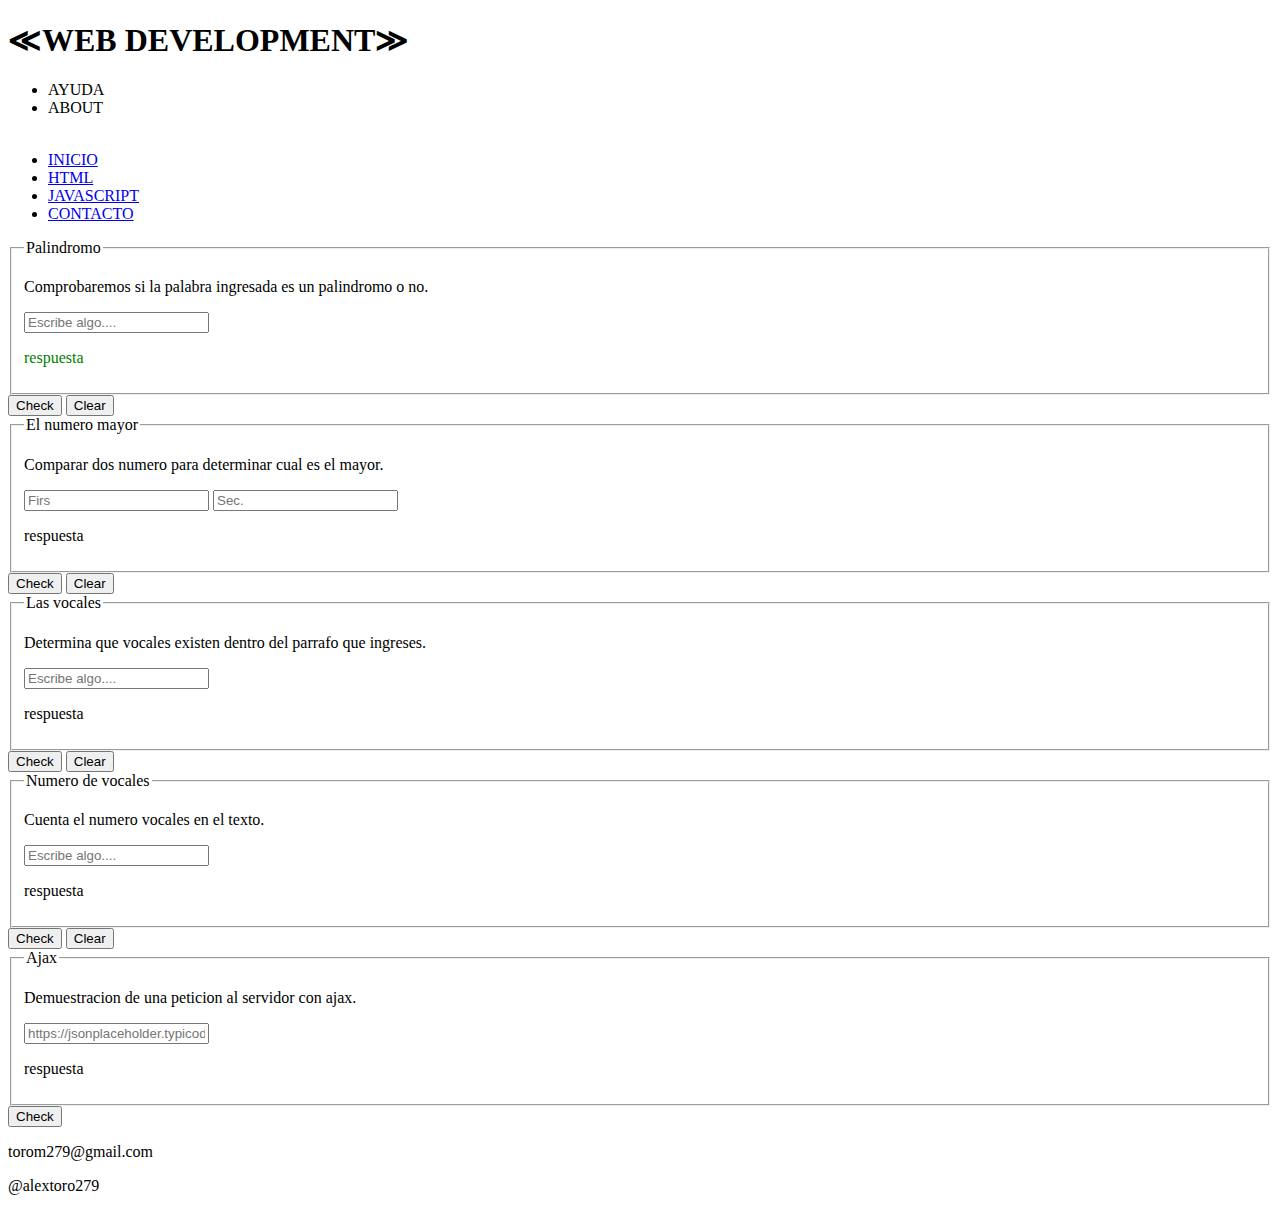
==== Entradas/ajax.html @ dbe86162 "Update ajax.html" ====
<!DOCTYPE html>
<html lang="en">

<head>
    <meta charset="UTF-8">
    <meta http-equiv="X-UA-Compatible" content="IE=edge">
    <meta name="viewport" content="width=device-width, initial-scale=1.0">
    <link rel="stylesheet" href="../Estilos/ajax.css">
    <link rel="stylesheet" href="../Estilos/normalize.css">

    <link rel="preconnect" href="https://fonts.googleapis.com">
    <link rel="preconnect" href="https://fonts.gstatic.com" crossorigin>
    <link href="https://fonts.googleapis.com/css2?family=Cinzel+Decorative:wght@700&display=swap" rel="stylesheet">
    <link rel="preconnect" href="https://fonts.googleapis.com">
    <link rel="preconnect" href="https://fonts.gstatic.com" crossorigin>
    <link href="https://fonts.googleapis.com/css2?family=Public+Sans:wght@600&display=swap" rel="stylesheet">


    <title>Index</title>
</head>

<body>
    <div class="container">
        <header class="flex__container--he">
            <div class="item__flex" id="logo">
                <h1>&Lt;WEB DEVELOPMENT&Gt;</h1>
            </div>

            <div class="item__flex" id="ayuda">
                <nav>
                    <ul>
                        <li>AYUDA</li>
                        <li>ABOUT</li>
                        <a href=""><img src="../img/logos/opciones.png" alt=""></a>
                    </ul>
                </nav>
            </div>
        </header>
        <aside>
            <div class="flex__container--aside">
                <ul>
                    <li><a href="../index.html">INICIO</a></li>
                    <li><a href="html.html">HTML</a></li>
                    <li><a href="javaScript.html">JAVASCRIPT</a></li>
                    <li><a href="contacto.html">CONTACTO</a></li>
                </ul>
            </div>
        </aside>
        <main>
            <section class="contain__section">

                <form action="" class="contain__item">
                    <div class="texto">
                        <fieldset>
                            <legend class="titulo">Palindromo</legend>
                            <div class="descripcion"><p>Comprobaremos si la palabra ingresada es un palindromo o no.</p></div>
                            <input id="inpPalindromo" type="text" placeholder="Escribe algo....">
                            <div class="respuesta"><p style="color:green;" id="resPalindromo">respuesta</p></div>
                        </fieldset>
                    </div>
                    <input id="btnPalindromo" type="button" value="Check">
                    <input id="btnBorrar" type="button" value="Clear">
                    <div class="fondo"></div>
                </form>

                <form action="" class="contain__item">
                    <div class="texto">
                        <fieldset>
                            <legend class="titulo">El numero mayor</legend>
                            <div class="descripcion"><p>Comparar dos numero para determinar cual es el mayor.</p></div>
                            <input type="number" placeholder="Firs" id="inpFirstNumber">
                            <input type="number" placeholder="Sec." id="inpSecondNumber" >
                            <div class="respuesta"><p id="resBigNumber">respuesta</p></div>
                        </fieldset>
                    </div>
                    <input id="btnIsBigNumber" type="button" value="Check">
                    <input id="btnIsBigBorrar" type="button" value="Clear">
                    <div class="fondo"></div>
                </form>

                <form action="" class="contain__item">
                    <div class="texto">
                        <fieldset>
                            <legend class="titulo">Las vocales</legend>
                            <div class="descripcion"><p>Determina que vocales existen dentro del parrafo que ingreses.</p></div>
                            <input id="inpVocales" type="text" placeholder="Escribe algo....">
                            <div class="respuesta"><p id="resVocales">respuesta</p></div>
                        </fieldset>
                    </div>
                    <input id="btnVocales" type="button" value="Check">
                    <input id="btnVocBorrar" type="button" value="Clear">
                    <div class="fondo"></div>
                </form>

                <form action="" class="contain__item">
                    <div class="texto">
                        <fieldset>
                            <legend class="titulo">Numero de vocales</legend>
                            <div class="descripcion"><p>Cuenta el numero vocales en el texto.</p></div>
                            <input id="inpNumVocales" type="text" placeholder="Escribe algo....">
                            <div class="respuesta"><p id="resNumVocales">respuesta</p></div>
                        </fieldset>
                    </div>
                    <input id="btnNumVocales" type="button" value="Check">
                    <input id="btnNumVocBorrar" type="button" value="Clear">
                    <div class="fondo"></div>
                </form>

                <form action="" class="contain__item">
                    <div class="texto">
                        <fieldset>
                            <legend class="titulo">Ajax</legend>
                            <div class="descripcion"><p>Demuestracion de una peticion al servidor con ajax.</p></div>
                            <input id="inpAjax" type="text" placeholder="https://jsonplaceholder.typicode.com/users">
                            <div class="respuesta"><p>respuesta</p></div>
                        </fieldset>
                    </div>
                    <input id="btnAjax" type="button" value="Check">
                    <div class="fondo"></div>
                </form>
                
                <footer id="pie">
                    <div class="texto">
                        <p id="email">torom279@gmail.com</p>
                        <p>@alextoro279</p>
                    </div>
                    <div class="fondo"></div>
                </footer>


            </section>
        </main>

    </div>
    <script type="text/javascript" src="https://code.jquery.com/jquery-3.6.1.min.js"></script>
    <script type="text/javascript" src="../js/back.js"></script>
</body>

</html>
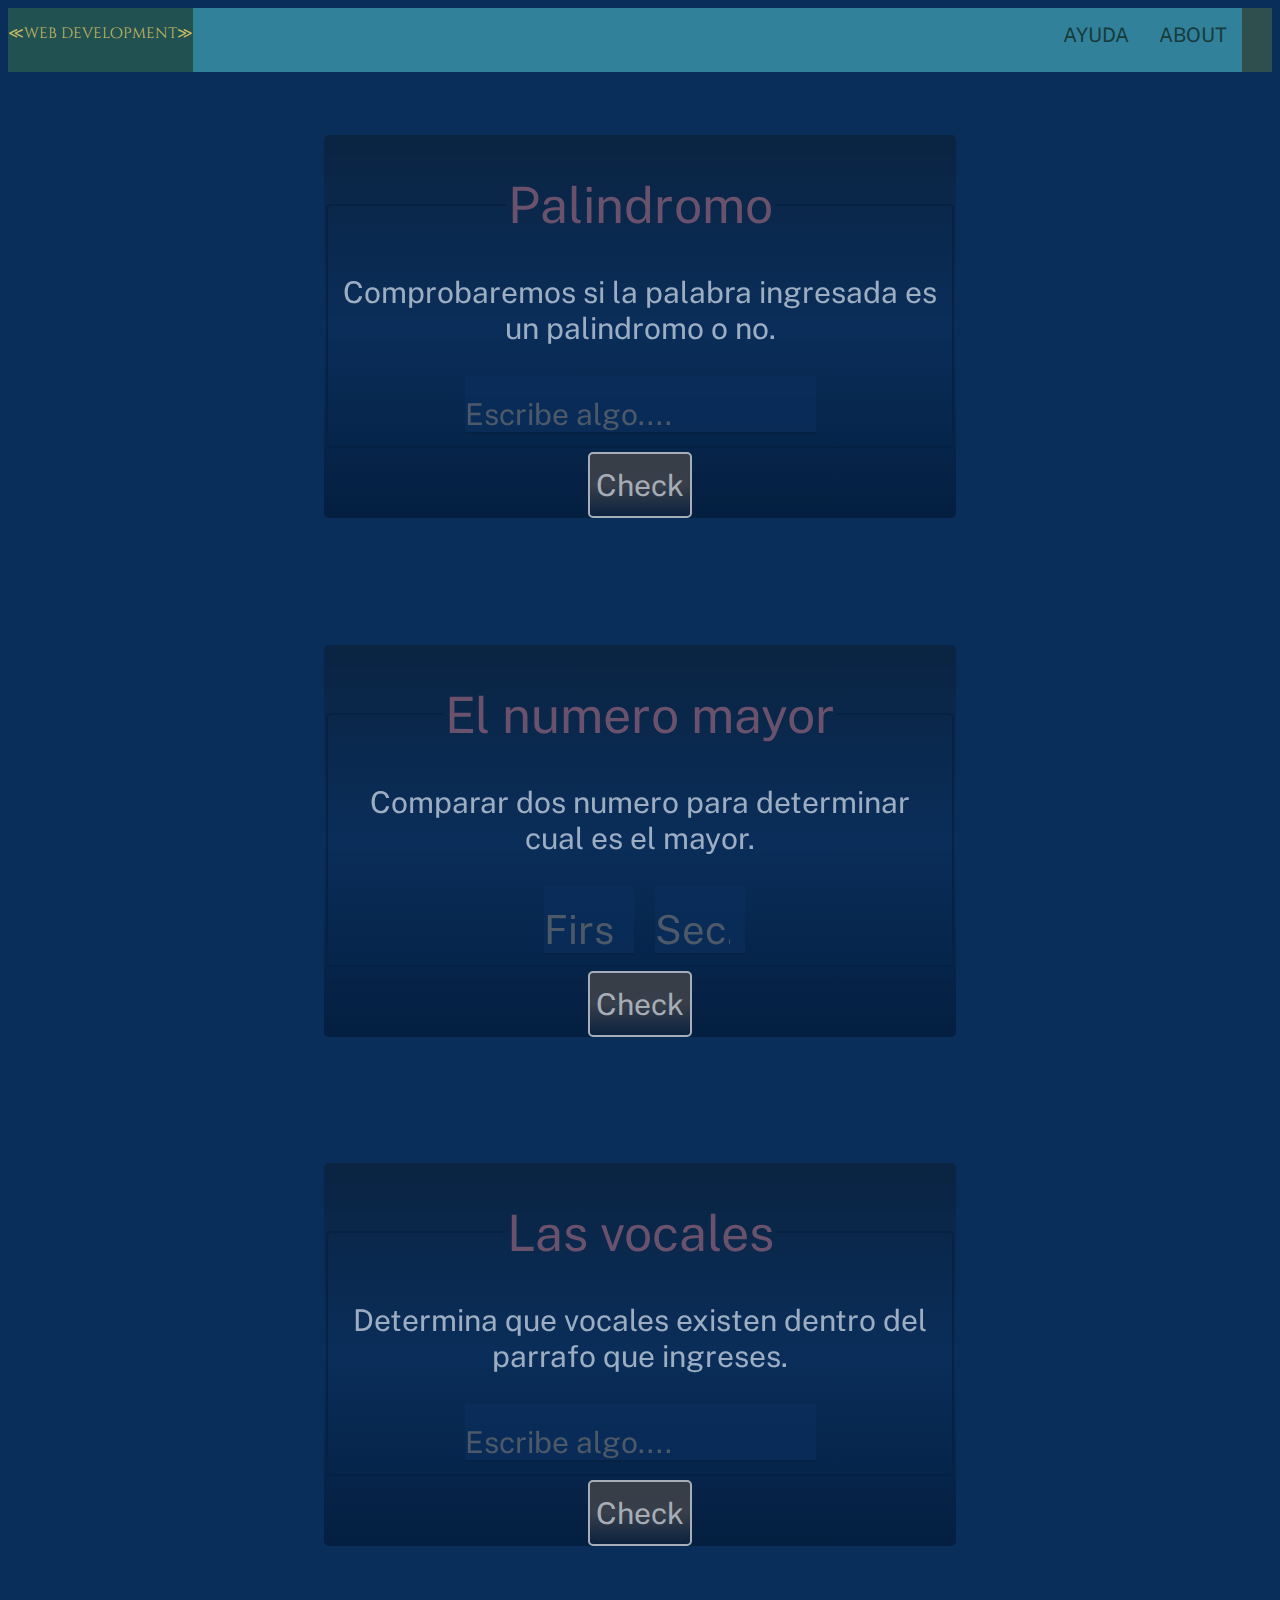
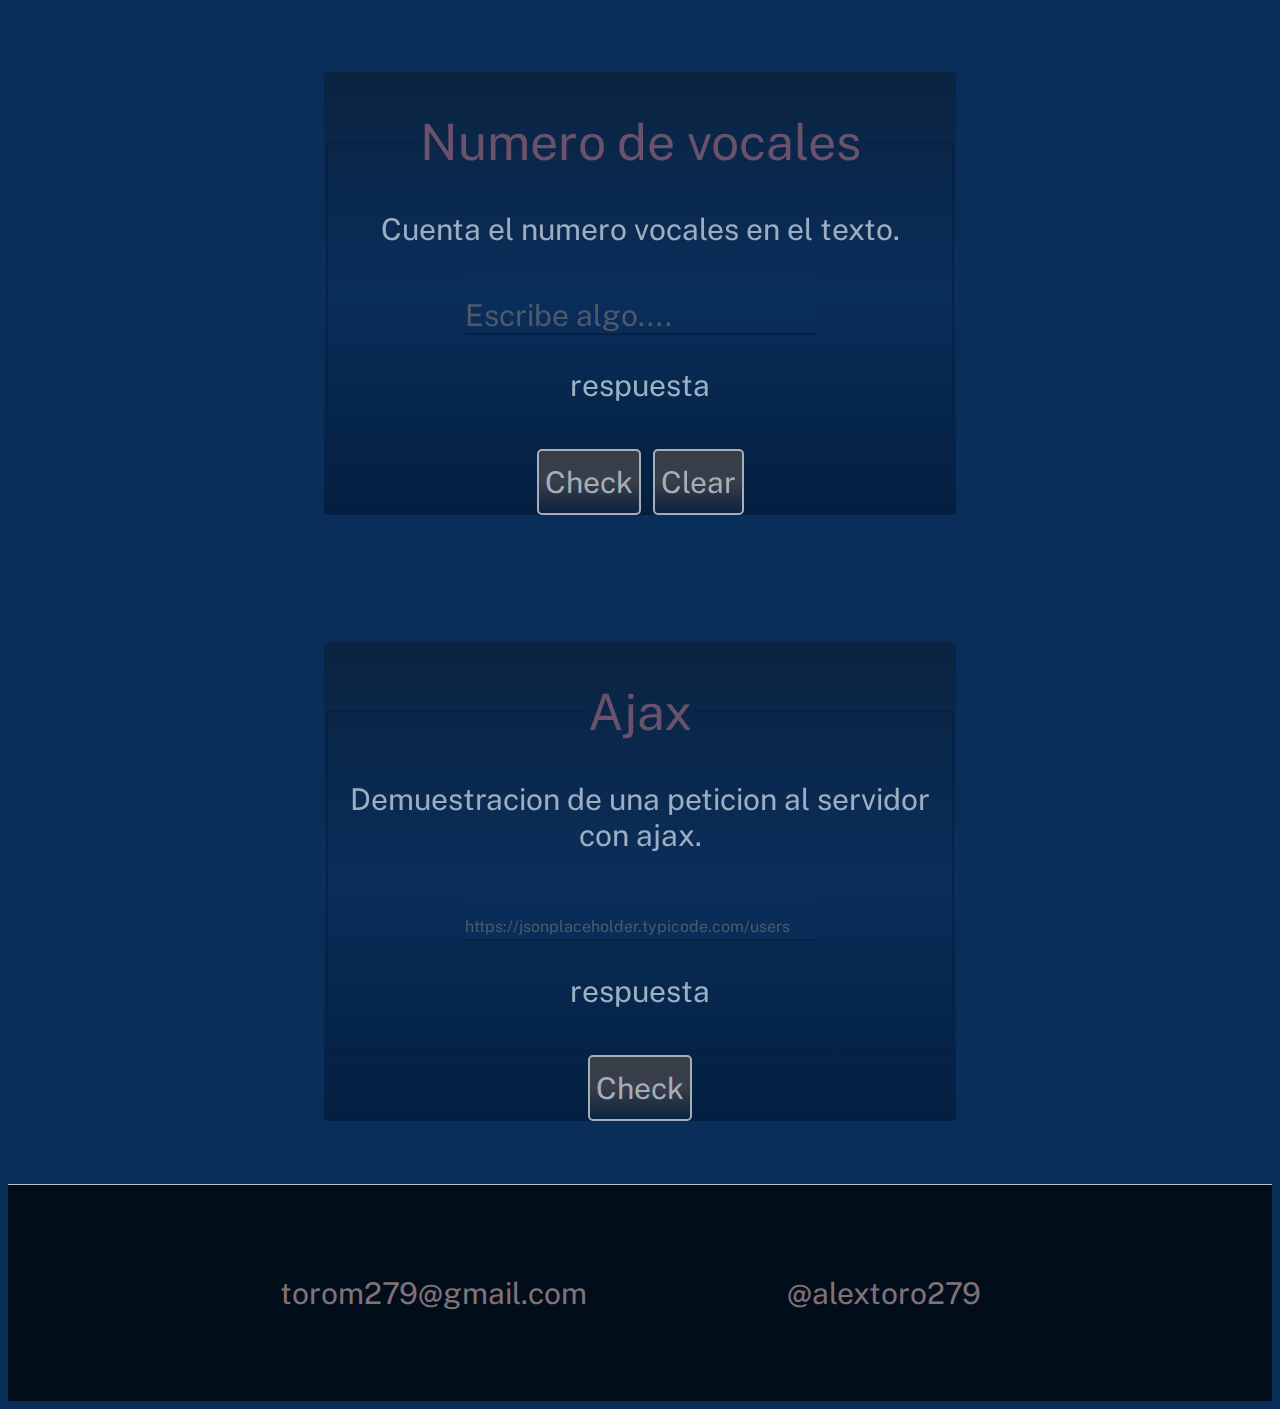
==== commit 186f2f21: "cambios a la barra desplegable" ====
--- a/Entradas/ajax.html
+++ b/Entradas/ajax.html
@@ -29,9 +29,9 @@
             <div class="item__flex" id="ayuda">
                 <nav>
                     <ul>
-                        <li>AYUDA</li>
-                        <li>ABOUT</li>
-                        <a href=""><img src="../img/logos/opciones.png" alt=""></a>
+                        <li class="item__item">AYUDA</li>
+                        <li class="item__item">ABOUT</li>
+                        <li class="item__item"><input type="image" id="desplegable"src="../img/logos/opciones.png" alt=""></input></li>
                     </ul>
                 </nav>
             </div>
@@ -134,6 +134,7 @@
     </div>
     <script type="text/javascript" src="https://code.jquery.com/jquery-3.6.1.min.js"></script>
     <script type="text/javascript" src="../js/back.js"></script>
+    <script type="text/javascript" src="../js/ajax.js"></script>
 </body>
 
 </html>
--- a/Estilos/ajax.css
+++ b/Estilos/ajax.css
@@ -0,0 +1,260 @@
+*{
+    box-sizing: border-box;
+    font-family: 'Public Sans', sans-serif;
+    
+}
+body{
+    background-color: #0a2e5a;
+}
+.container{
+    position: relative;
+}
+
+
+.flex__container--he{
+    
+    display: flex;
+    background-color: rgb(49, 129, 155);
+    justify-content: space-between;
+    z-index: 100;
+    
+    
+}
+h1{
+    font-family: 'Cinzel Decorative', cursive;
+    color: rgb(255, 255, 255);
+    font-size: 15px;
+    font-weight: 100;
+    text-align: center;
+    text-shadow: 3px 3px 3px rgb(7, 7, 7), 3px 3px 30px rgb(240, 240, 240), ;
+    text-transform: lowercase;
+}
+.flex__item{
+    margin: 5px;
+}
+#logo{
+    background-color: rgb(34, 81, 81);
+    margin: 0%;
+    
+}
+#logo h1{
+    color:rgb(196, 187, 99) ;
+    padding-top: 10px;
+    margin-top: 5px;
+    margin-bottom: 5px;
+    font-size: 10;
+}
+
+
+#ayuda{
+    display: flex;
+    justify-content: space-between;
+}
+nav ul{
+
+    list-style-type: none;
+    display: flex;
+    justify-content: space-between;
+    font-size: 20px;
+    margin: 0%;
+    padding: 0%;
+    color: rgb(23, 59, 59);
+    
+    
+}
+nav ul li{
+    padding: 15px;
+}
+nav ul :nth-child(3){
+    background-color: darkslategray;
+    font-size: 0px;
+    height: 64px;
+}
+#desplegable{
+    
+}
+
+
+div .flex__container--aside{
+    opacity: 0%;
+    background-color: darkslategray;
+    position: absolute;
+    top: 64px;
+    right: 0px;
+    box-shadow: 0px 5px 5px 5px rgb(79, 111, 121);
+    z-index: 50;
+
+}
+aside{
+    transition: all 1s ;
+}
+
+.flex__container--aside:hover{
+    opacity: 100%;
+    background-color: darkslategray;
+    position: absolute;
+    top: 64px;
+    right: 0px;
+    box-shadow: 0px 5px 5px 5px rgb(79, 111, 121);
+    z-index: 50;  
+
+}
+aside ul{
+    list-style-type: none;
+    
+}
+aside ul li{
+    padding: 20px 40px 20px 5px;
+    
+    color: rgb(169, 215, 206);
+    font-weight: bold;
+    font-family: 'Public Sans', sans-serif;
+    
+}
+
+
+main{
+    /* position: absolute; */
+    top: 70px;
+
+    height: auto;
+    width: auto;
+    background-color: rgb(255, 255, 255);
+    
+    background: url("../img/fondos/ajax.jpg");
+    background-size: cover;
+    background-position: center;
+   /*  background-repeat: no-repeat; */
+    object-fit: cover;
+
+}
+
+@media screen and (max-width:1100px){
+    #pie p{
+        display: none;
+        
+    }
+    .contain__item{
+        padding: 1em;
+    }
+
+}
+
+@media screen and (max-width:720px){
+    #logo h1{
+        display: none;
+    }
+
+}
+.fondo{
+    padding-left: 20px;
+    
+}
+.texto{
+    opacity: 80%;
+}
+
+.contain__section{
+    display: flex;
+    flex-direction: column;
+}
+.contain__item{
+    height: auto;
+    text-align: center;
+    font-size: 50px;
+    background: linear-gradient(#0b223c, #0a2e5a, #031c3a);
+    opacity: 80%;
+    margin: 5% 25%;
+    padding: 0%;
+    border-radius: 5px;
+    
+}
+
+@media screen and (max-width:900px){
+    .contain__item{
+        margin: 0%;
+        
+    }
+
+}
+fieldset{
+    margin-top: 40px;
+    padding: 10px;
+    border: 2px solid#041d3c;;
+    border-radius: 5px;
+    
+}
+.titulo{
+    color: #a1687c;
+}
+.descripcion{
+    font-size: 30px;
+    color: aliceblue;
+}
+label{
+    display: block;
+    font-size: 30px;
+}
+[type="text"]{
+    background-color: #0a2e5a;
+    padding: 20px 0px 0px;
+    border: none;
+    border-bottom: 2px solid #041d3c;
+    font-size: 30px;
+    
+    
+}
+[type="number"]{
+    
+    
+    max-width: 90px;
+    margin-left: 9px;
+    background-color: #0a2e5a;
+    padding: 20px 0px 0px;
+    border: none;
+    border-bottom: 2px solid #041d3c;
+    font-size: 40px;
+    
+    
+}
+
+#inpAjax::placeholder{
+    font-size: medium;
+}
+.respuesta{
+    font-size: 30px;
+    color: azure;
+}
+[type="button"]{
+    font-size: 30px;
+    background: linear-gradient(#434343, #444346, #0c2039);
+    color: rgb(206, 206, 206);
+    border: 2px solid #cfcfcf;
+    line-height: 2;
+    border-radius: 5px;
+}
+#pie{
+    display: flex;
+    justify-content: center;
+    width: 100%;
+    /* position: absolute; */
+    bottom: 0%;
+    opacity: 70%;
+    background-color: black;
+    border-top: solid 1px white;
+    
+    
+
+    
+
+}
+#pie p{
+    color: rgb(224, 180, 170);
+    font-size: 30px;
+    float: left;
+    margin: 90px 100px;
+    
+}
+
+
+
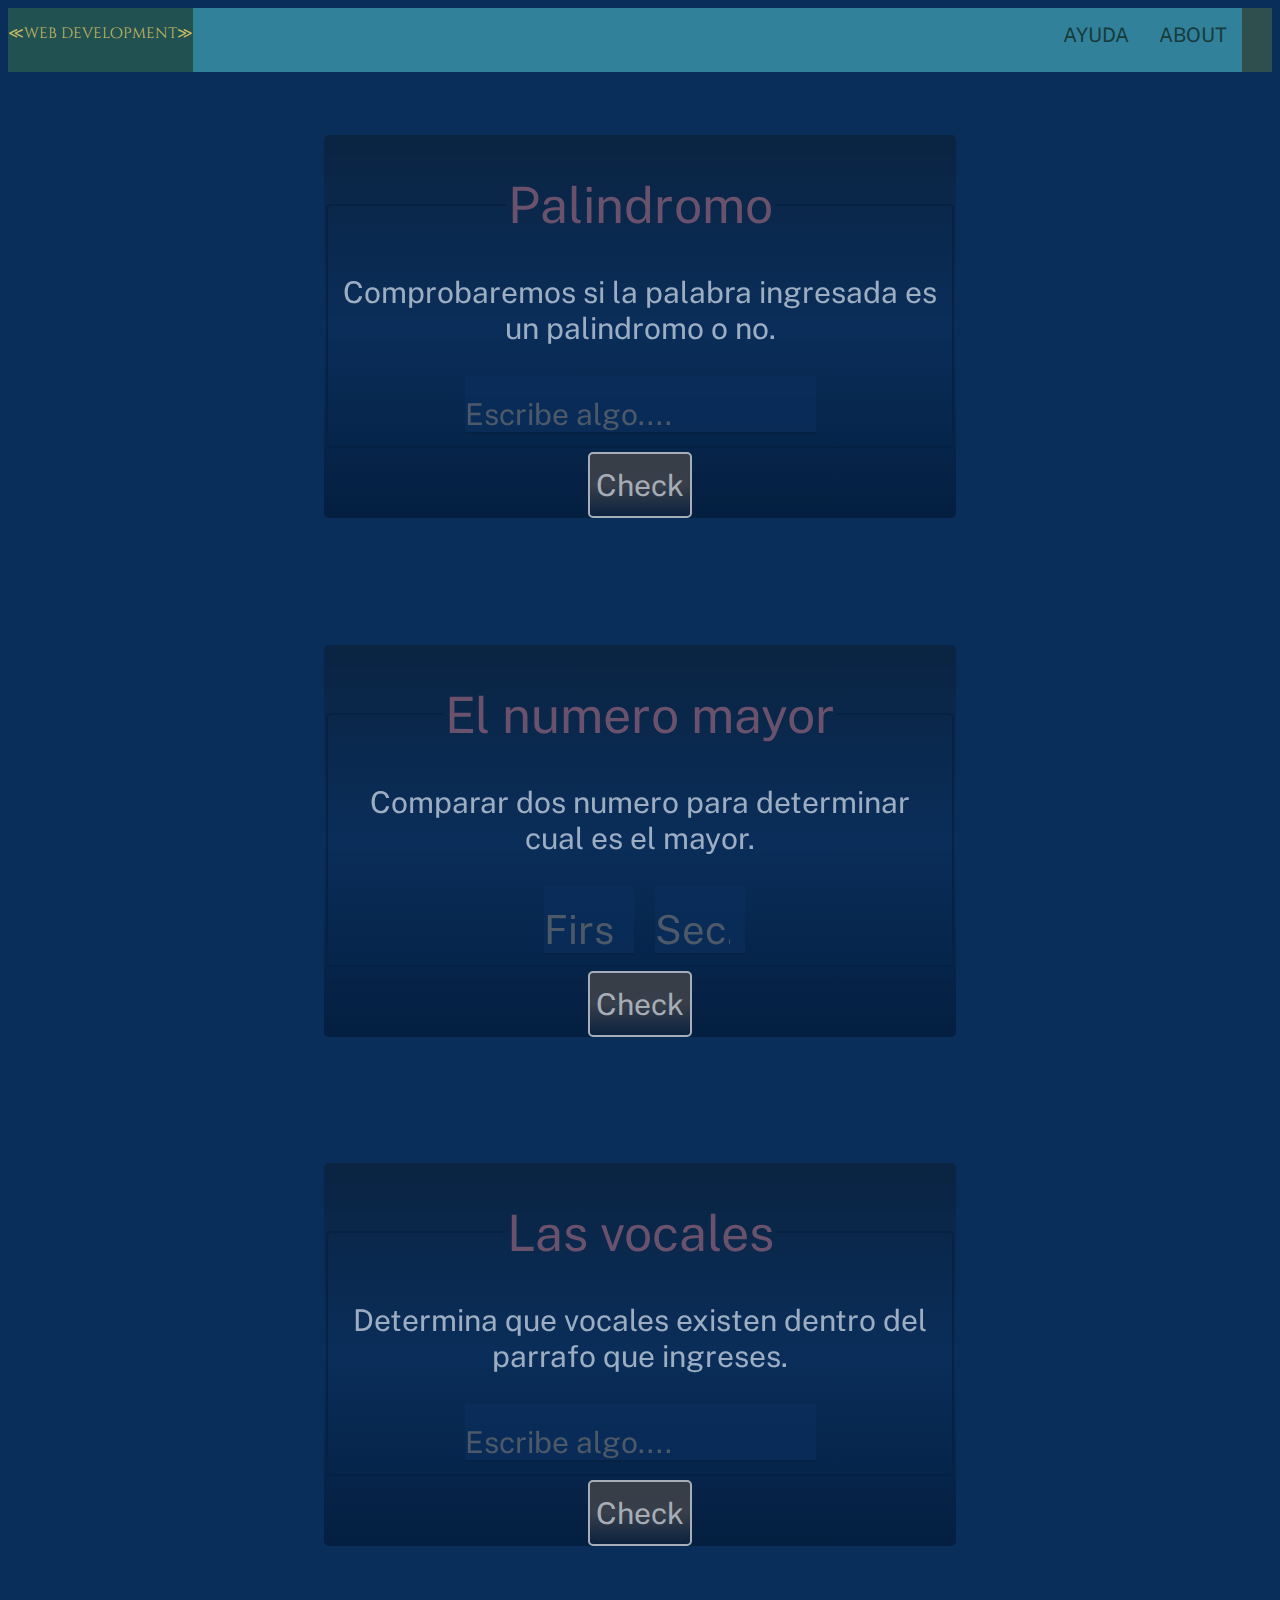
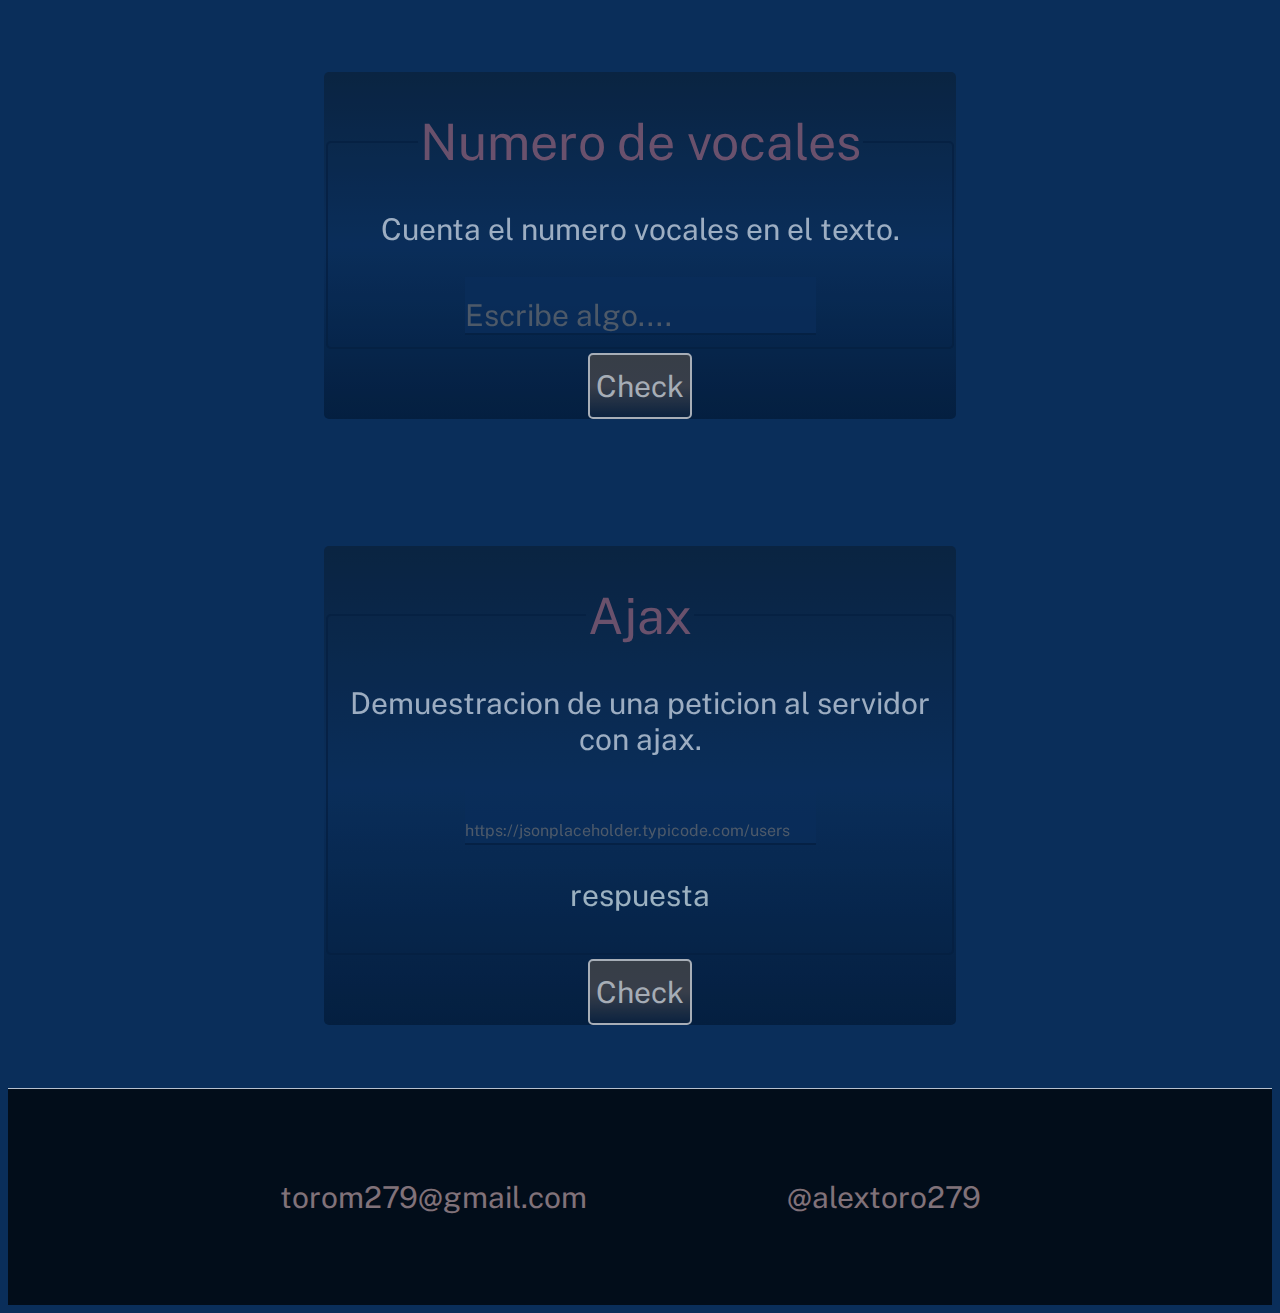
==== commit 60c48328: "cargarndo la funcion numVocales" ====
--- a/Entradas/ajax.html
+++ b/Entradas/ajax.html
@@ -31,13 +31,13 @@
                     <ul>
                         <li class="item__item">AYUDA</li>
                         <li class="item__item">ABOUT</li>
-                        <li class="item__item"><input type="image" id="desplegable"src="../img/logos/opciones.png" alt=""></input></li>
+                        <li class="item__item"><input type="image" id="bars" src="../img/logos/opciones.png" alt=""></input></li>
                     </ul>
                 </nav>
             </div>
         </header>
         <aside>
-            <div class="flex__container--aside">
+            <div id="flex__container--aside">
                 <ul>
                     <li><a href="../index.html">INICIO</a></li>
                     <li><a href="html.html">HTML</a></li>
--- a/Estilos/ajax.css
+++ b/Estilos/ajax.css
@@ -70,26 +70,12 @@
     font-size: 0px;
     height: 64px;
 }
-#desplegable{
-    
-}
-
-
-div .flex__container--aside{
-    opacity: 0%;
-    background-color: darkslategray;
-    position: absolute;
-    top: 64px;
-    right: 0px;
-    box-shadow: 0px 5px 5px 5px rgb(79, 111, 121);
-    z-index: 50;
-
-}
+
 aside{
     transition: all 1s ;
 }
 
-.flex__container--aside:hover{
+#flex__container--aside{
     opacity: 100%;
     background-color: darkslategray;
     position: absolute;
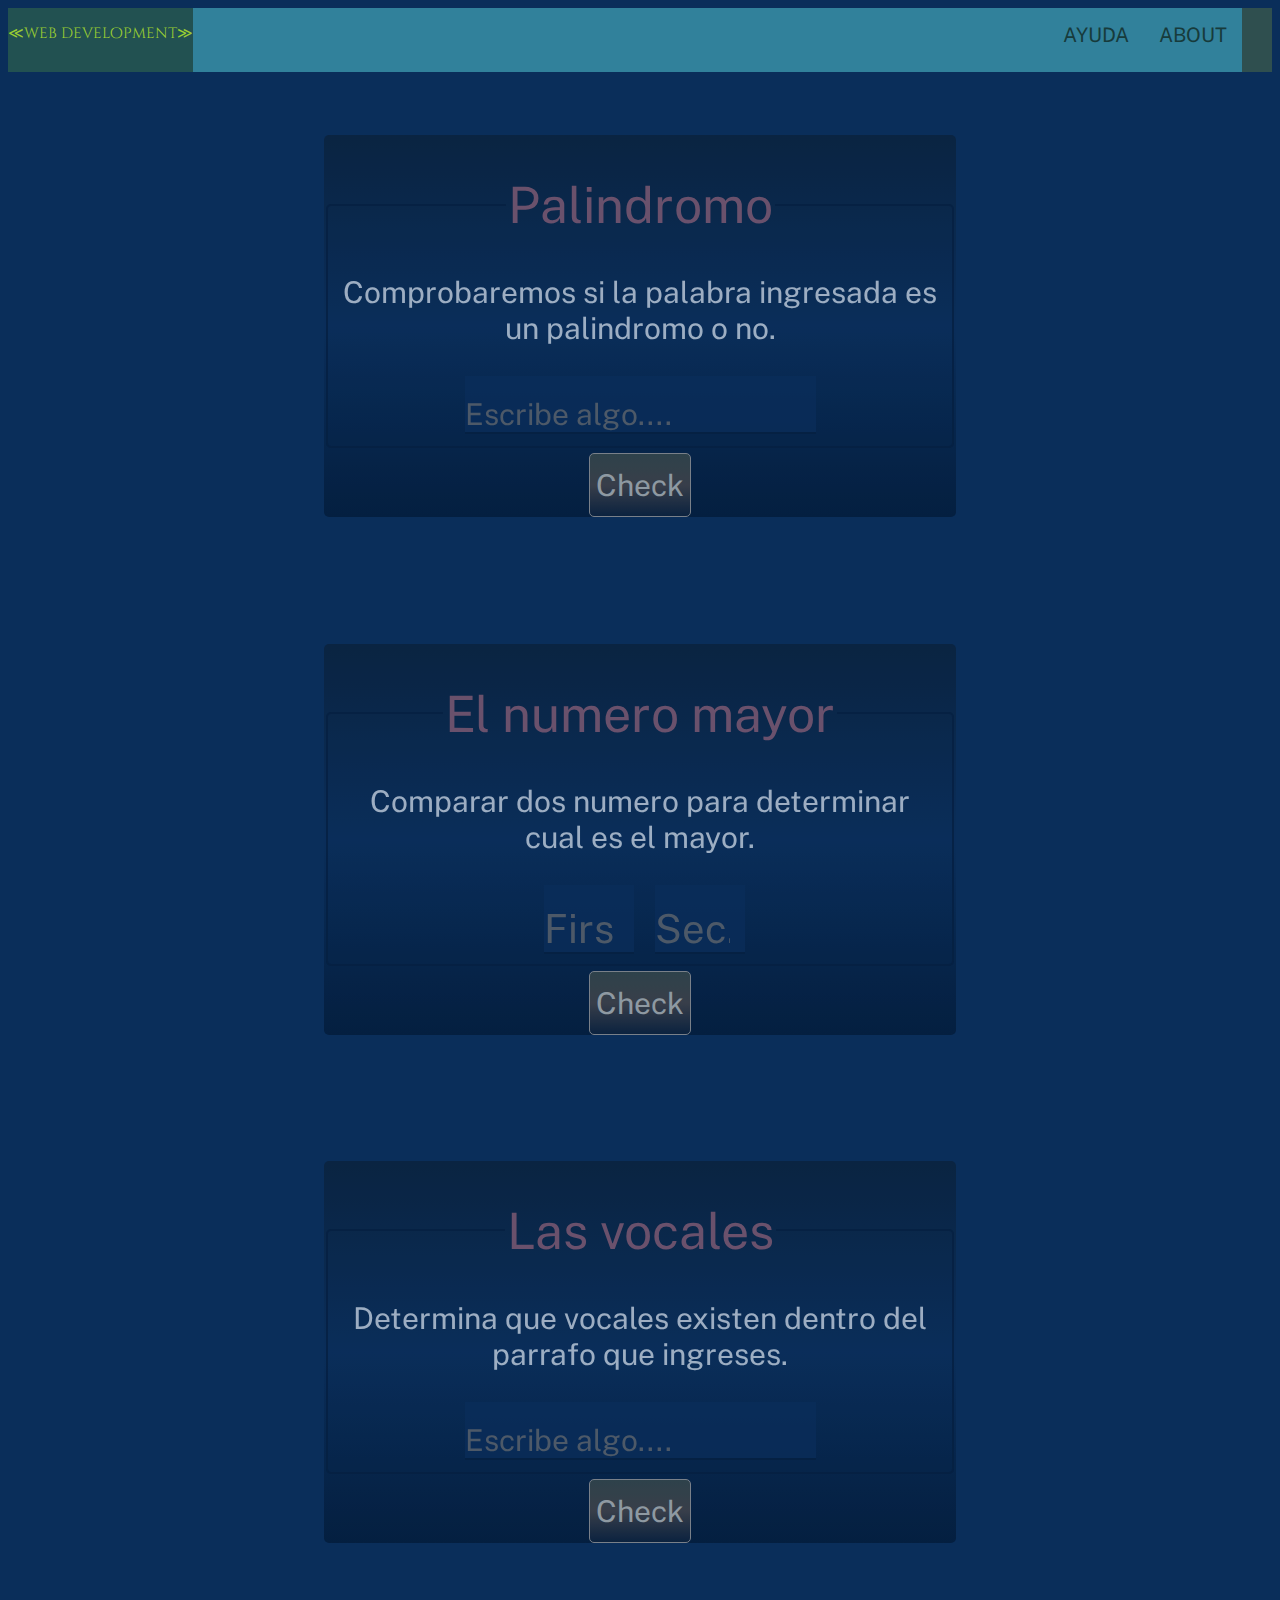
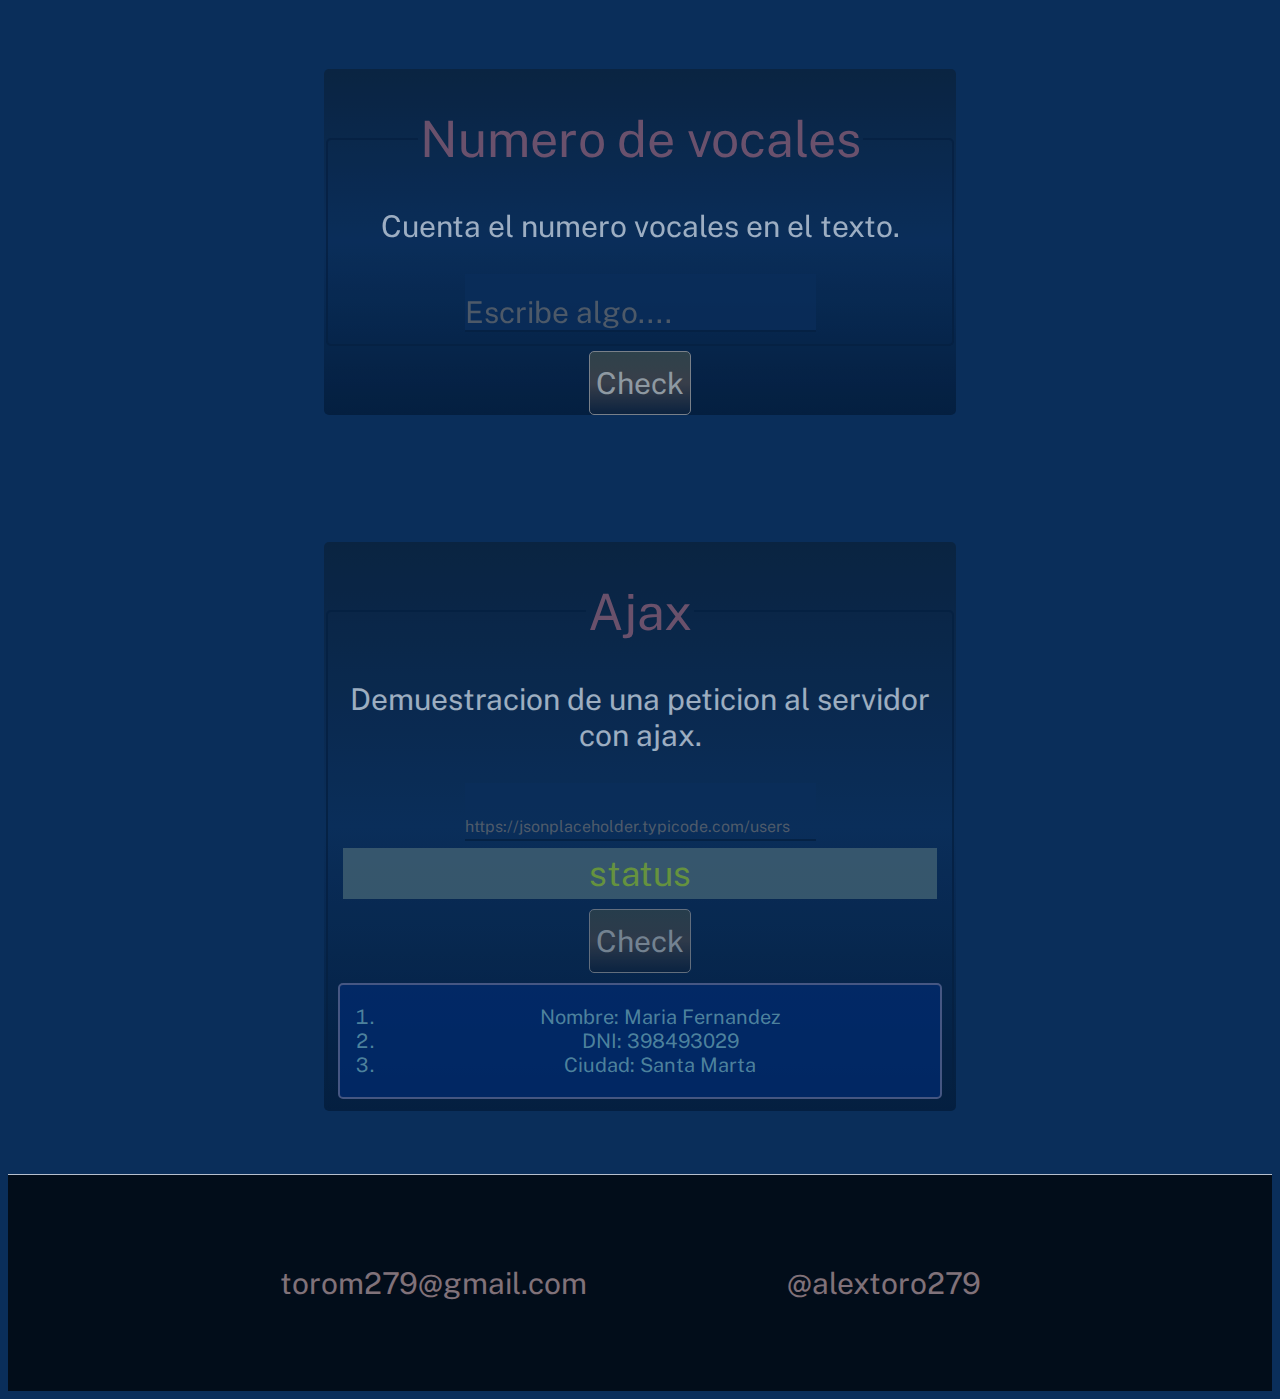
==== commit 2693cf3a: "mejoras al formulario y un poco de codigo al script de ajax" ====
--- a/Entradas/ajax.html
+++ b/Entradas/ajax.html
@@ -112,10 +112,18 @@
                             <legend class="titulo">Ajax</legend>
                             <div class="descripcion"><p>Demuestracion de una peticion al servidor con ajax.</p></div>
                             <input id="inpAjax" type="text" placeholder="https://jsonplaceholder.typicode.com/users">
-                            <div class="respuesta"><p>respuesta</p></div>
+                            <div  class="status"><p id="reqStatus">status</p></div>
+                            <input id="btnAjax" type="button" value="Check">
+                            <div class="respuestaAjax">
+                                <ol id="resAjax">
+                                    <li>Nombre: Maria Fernandez</li>
+                                    <li>DNI: 398493029</li>
+                                    <li>Ciudad: Santa Marta</li>
+                                </ol>
+                            </div>
                         </fieldset>
                     </div>
-                    <input id="btnAjax" type="button" value="Check">
+                    
                     <div class="fondo"></div>
                 </form>
                 
--- a/Estilos/ajax.css
+++ b/Estilos/ajax.css
@@ -38,7 +38,7 @@
     
 }
 #logo h1{
-    color:rgb(196, 187, 99) ;
+    color:yellowgreen;
     padding-top: 10px;
     margin-top: 5px;
     margin-bottom: 5px;
@@ -208,14 +208,31 @@
     font-size: medium;
 }
 .respuesta{
-    font-size: 30px;
+    font-size: 20px;
     color: azure;
 }
+
+.respuestaAjax{
+    font-size: 20px;
+    color: rgba(120, 185, 204, 0.984);
+    border: 2px solid rgb(105, 114, 160);
+    border-radius: 5px;
+    background-color: #002971;
+    margin-top: 10px;
+}
+#reqStatus{
+    font-size: 35px;
+    color: yellowgreen;
+    padding: 5px;
+    margin: 5px;
+    background-color: rgb(79, 111, 121);
+}
+
 [type="button"]{
     font-size: 30px;
-    background: linear-gradient(#434343, #444346, #0c2039);
-    color: rgb(206, 206, 206);
-    border: 2px solid #cfcfcf;
+    background: linear-gradient(#384848, #444346, #0c2039);
+    color: rgb(176, 181, 180);
+    border: 1px solid #959595;
     line-height: 2;
     border-radius: 5px;
 }
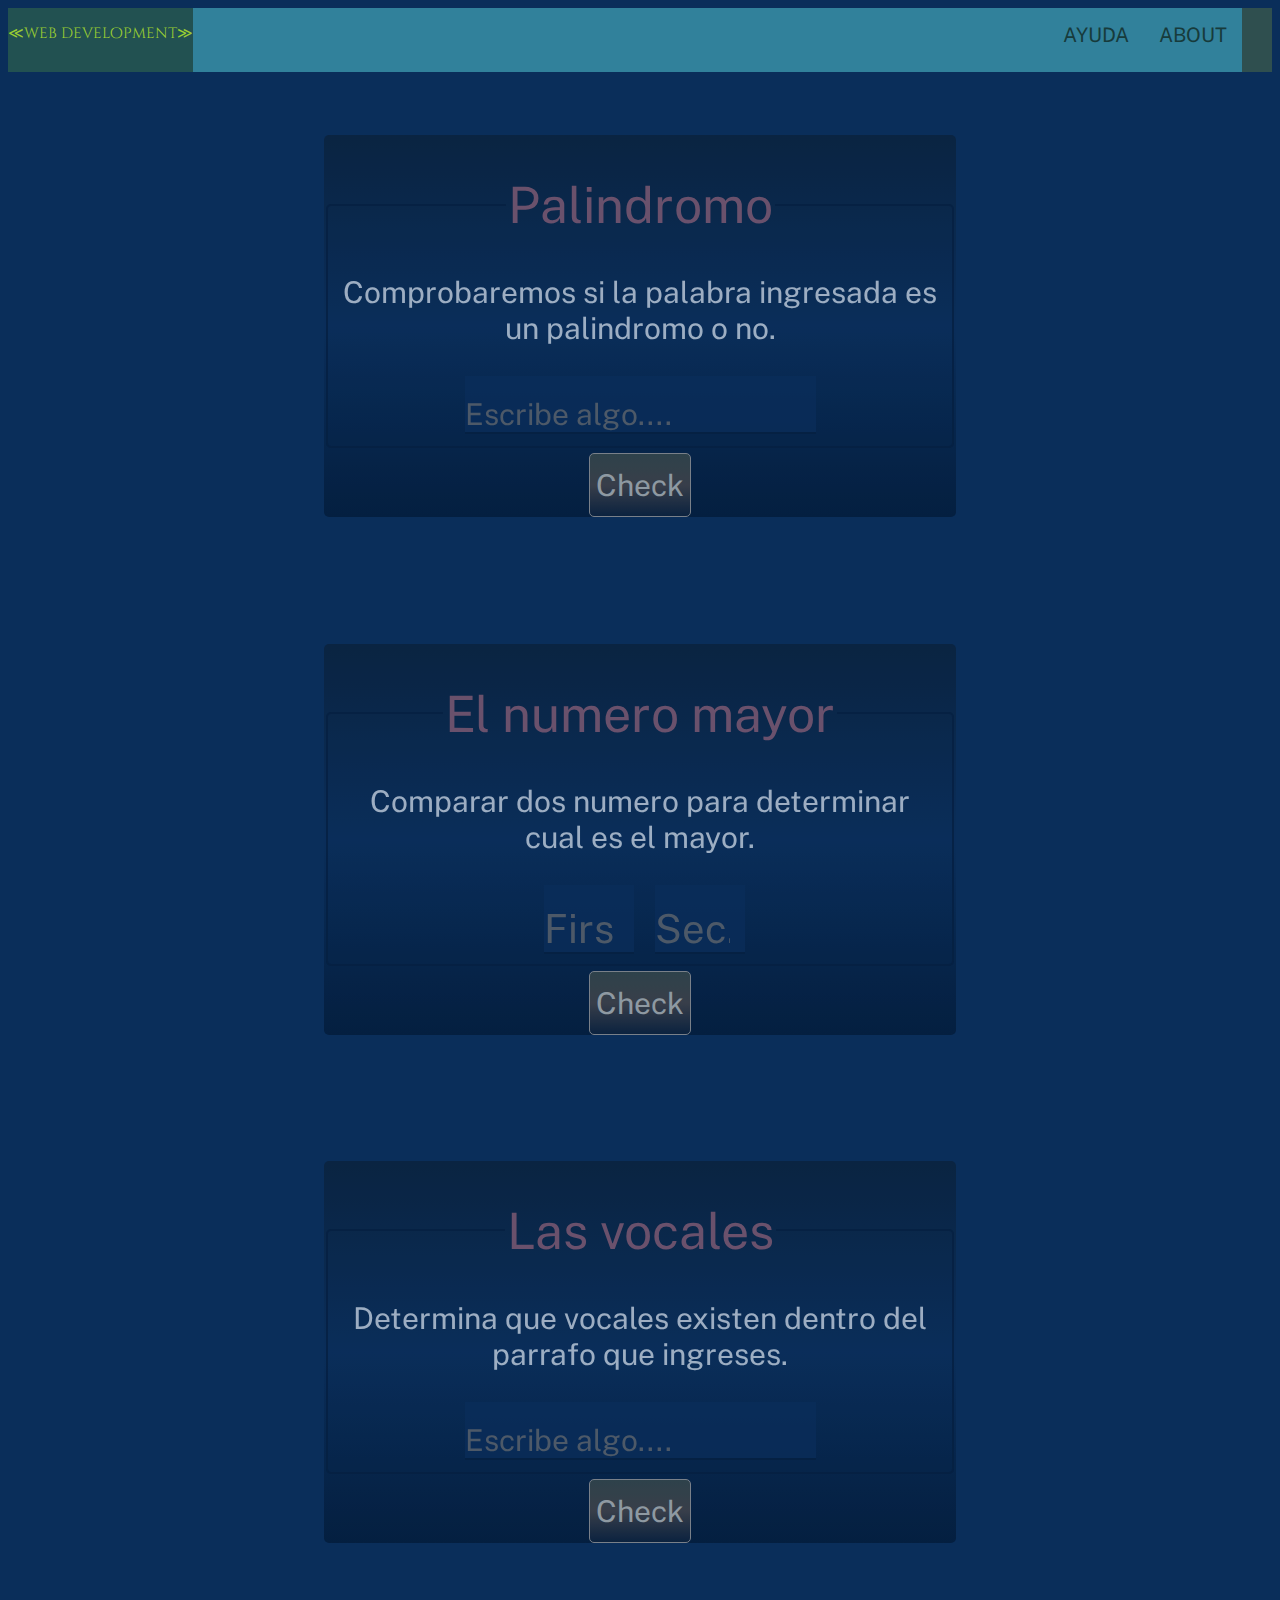
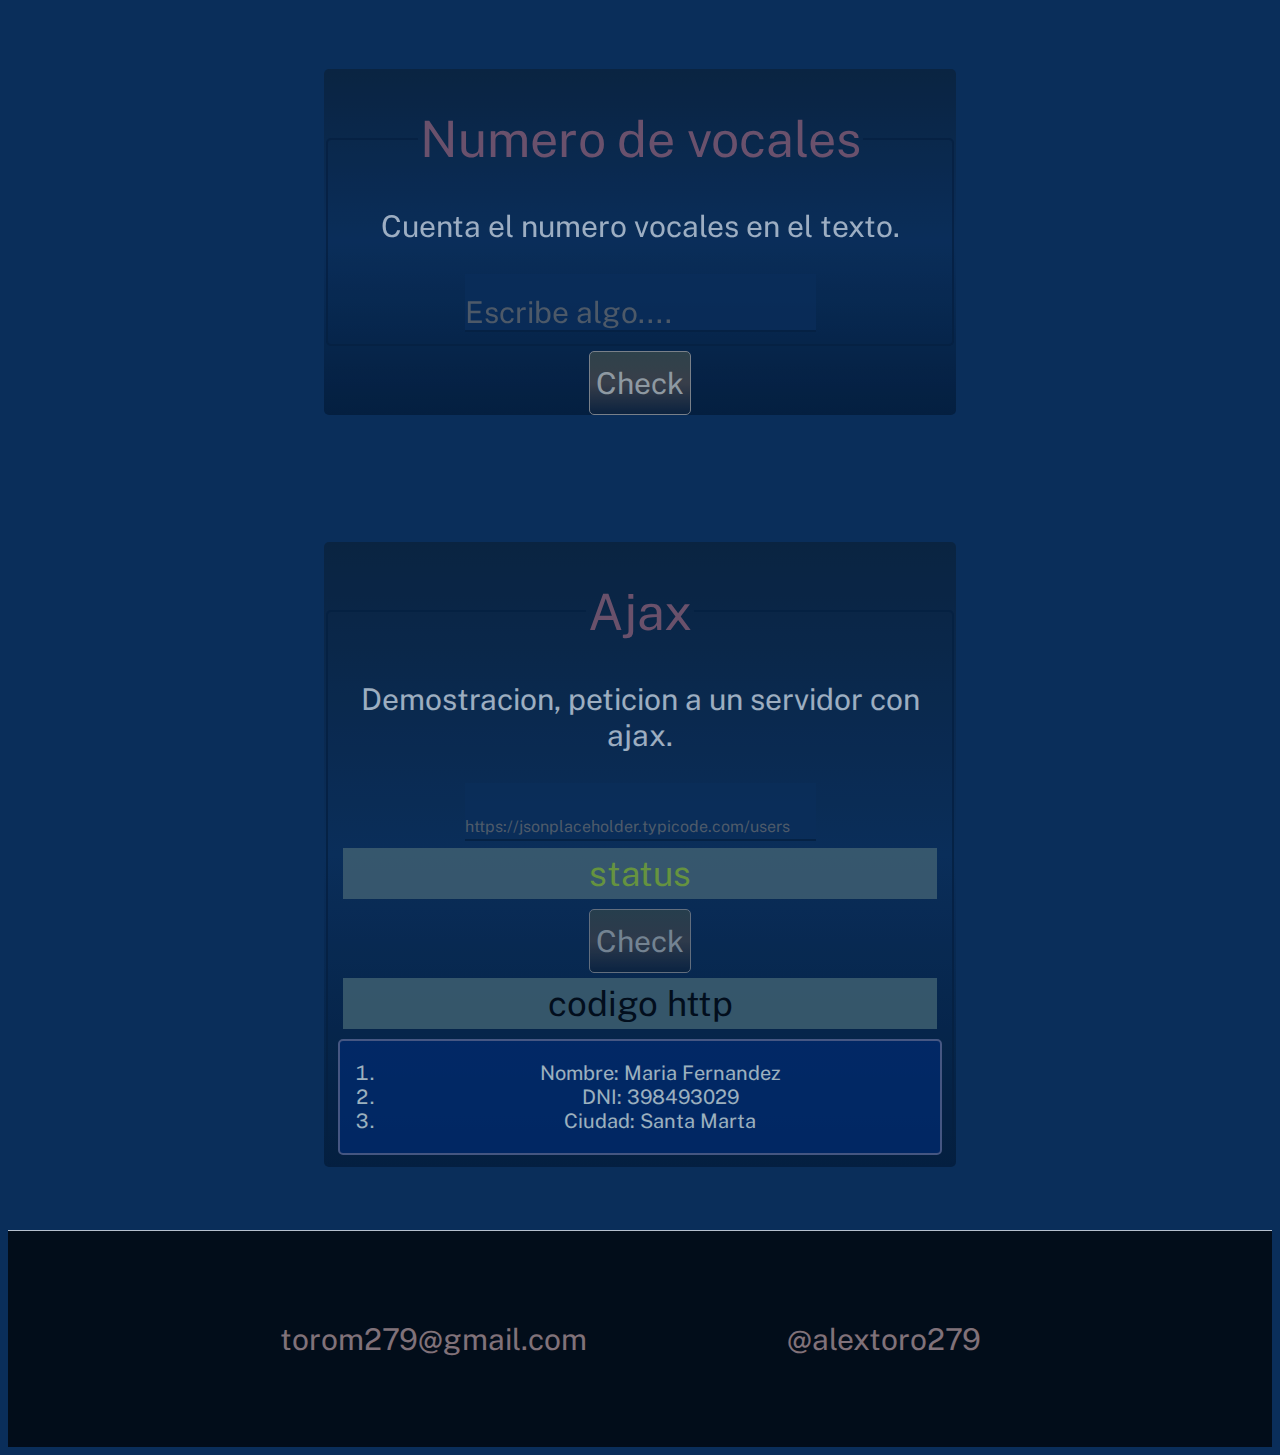
==== commit 06b4a9de: "Avances en el formulario ajax" ====
--- a/Entradas/ajax.html
+++ b/Entradas/ajax.html
@@ -110,17 +110,21 @@
                     <div class="texto">
                         <fieldset>
                             <legend class="titulo">Ajax</legend>
-                            <div class="descripcion"><p>Demuestracion de una peticion al servidor con ajax.</p></div>
+                            <div class="descripcion"><p>Demostracion, peticion a un servidor con ajax.</p></div>
                             <input id="inpAjax" type="text" placeholder="https://jsonplaceholder.typicode.com/users">
-                            <div  class="status"><p id="reqStatus">status</p></div>
+                            <div  class="state__container"><p id="state__peticion">status</p></div>
                             <input id="btnAjax" type="button" value="Check">
-                            <div class="respuestaAjax">
-                                <ol id="resAjax">
+                            <div class="http__code--container">
+                                <p id="http__response">codigo http</p>
+                            </div>
+                            <div class="ajax__response--container">
+                                <ol id="ajax__response">
                                     <li>Nombre: Maria Fernandez</li>
                                     <li>DNI: 398493029</li>
                                     <li>Ciudad: Santa Marta</li>
                                 </ol>
                             </div>
+                            
                         </fieldset>
                     </div>
                     
--- a/Estilos/ajax.css
+++ b/Estilos/ajax.css
@@ -207,12 +207,36 @@
 #inpAjax::placeholder{
     font-size: medium;
 }
-.respuesta{
-    font-size: 20px;
-    color: azure;
-}
-
-.respuestaAjax{
+
+[type="button"]{
+    font-size: 30px;
+    background: linear-gradient(#384848, #444346, #0c2039);
+    color: rgb(176, 181, 180);
+    border: 1px solid #959595;
+    line-height: 2;
+    border-radius: 5px;
+}
+
+.http__code--container{
+    width: auto;
+    margin-left: auto;
+    margin-right: auto;
+
+}
+
+#http__response{
+    font-size: 35px;
+    color: rgb(0, 0, 0);
+    padding: 5px;
+    margin: 5px;
+    background-color: rgb(79, 111, 121);
+    text-decoration: none;
+    /* -webkit-text-stroke: 1px rgb(189, 243, 254); */
+    /* color: transparent;  */
+
+}
+
+.ajax__response--container{
     font-size: 20px;
     color: rgba(120, 185, 204, 0.984);
     border: 2px solid rgb(105, 114, 160);
@@ -220,7 +244,17 @@
     background-color: #002971;
     margin-top: 10px;
 }
-#reqStatus{
+#ajax__response{
+    font-size: 20px;
+    color: azure;
+}
+.state__container{
+    width: auto;
+    margin-left: auto;
+    margin-right: auto;
+}
+
+#state__peticion{
     font-size: 35px;
     color: yellowgreen;
     padding: 5px;
@@ -228,14 +262,6 @@
     background-color: rgb(79, 111, 121);
 }
 
-[type="button"]{
-    font-size: 30px;
-    background: linear-gradient(#384848, #444346, #0c2039);
-    color: rgb(176, 181, 180);
-    border: 1px solid #959595;
-    line-height: 2;
-    border-radius: 5px;
-}
 #pie{
     display: flex;
     justify-content: center;
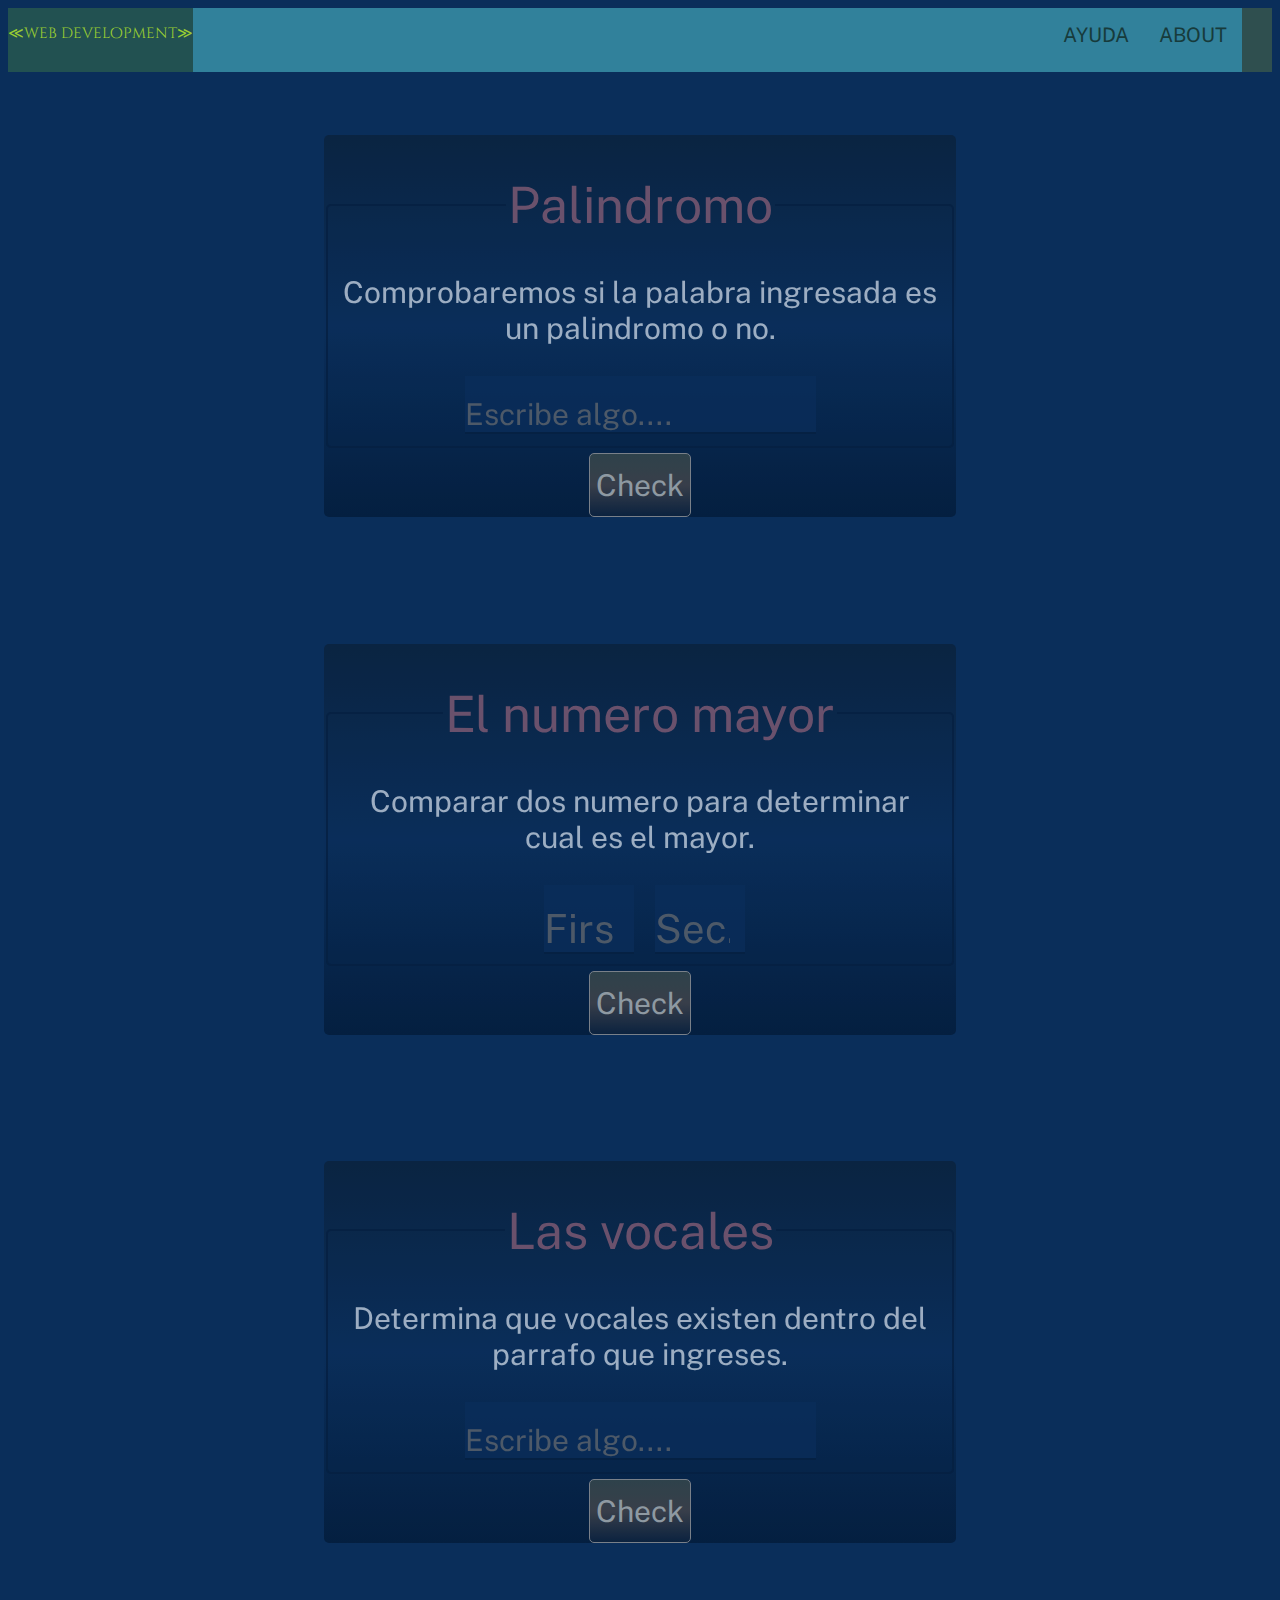
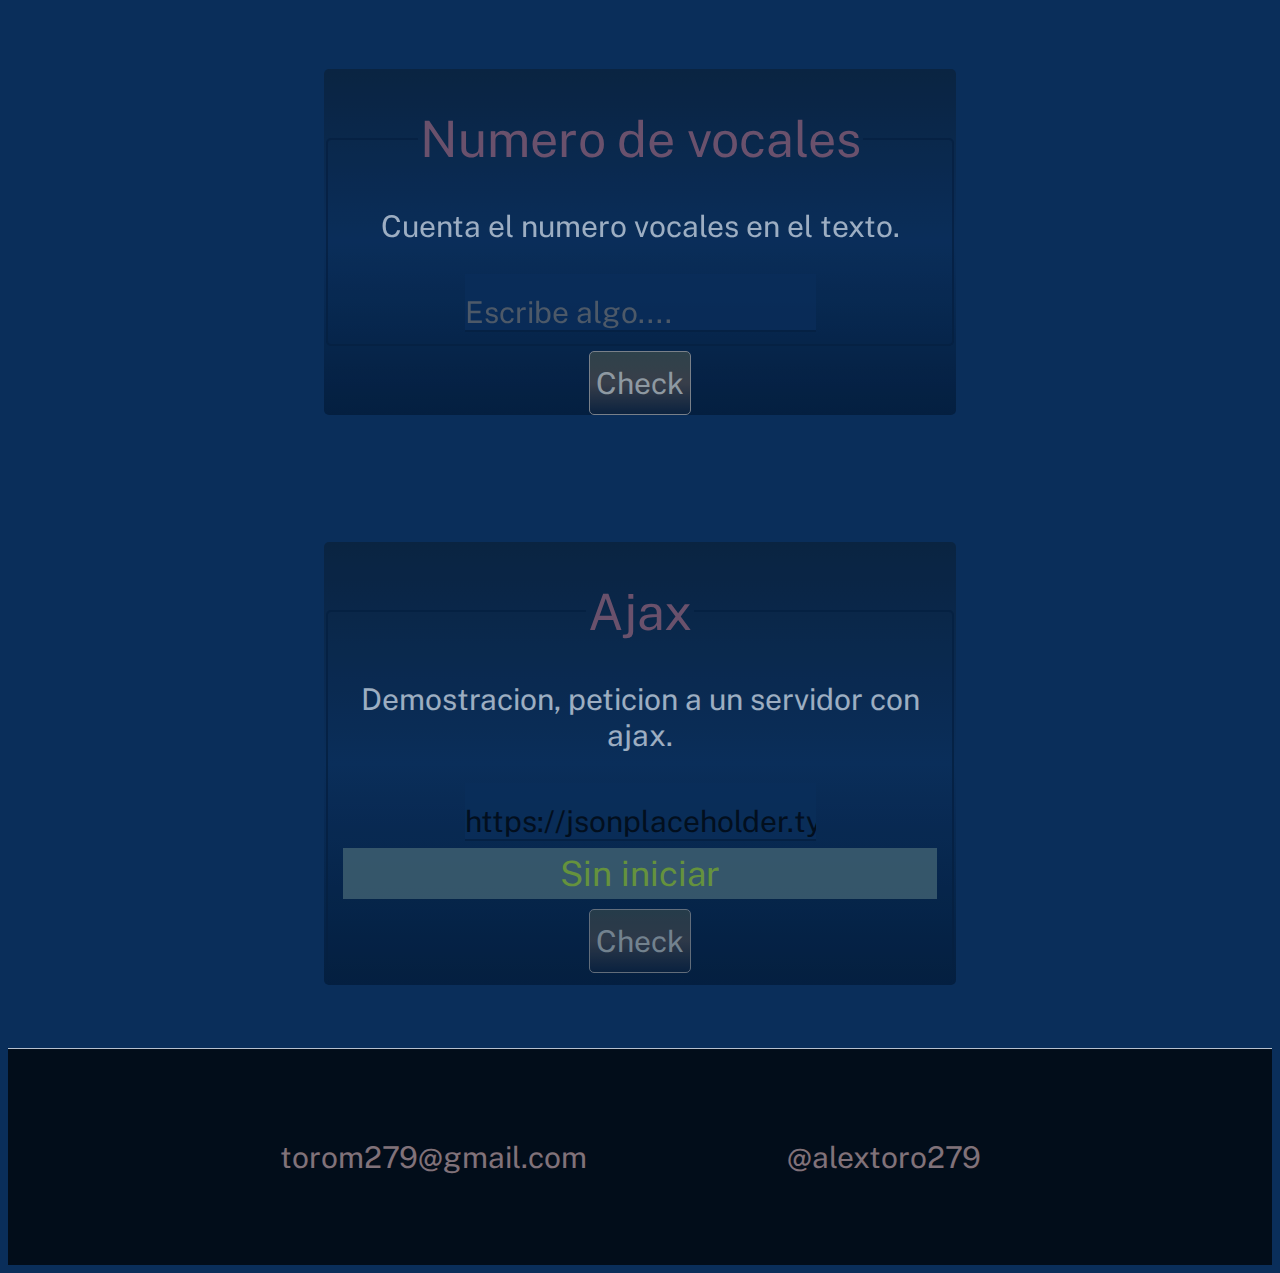
==== commit 23424809: "formulario ajax completado" ====
--- a/Entradas/ajax.html
+++ b/Entradas/ajax.html
@@ -111,17 +111,20 @@
                         <fieldset>
                             <legend class="titulo">Ajax</legend>
                             <div class="descripcion"><p>Demostracion, peticion a un servidor con ajax.</p></div>
-                            <input id="inpAjax" type="text" placeholder="https://jsonplaceholder.typicode.com/users">
-                            <div  class="state__container"><p id="state__peticion">status</p></div>
-                            <input id="btnAjax" type="button" value="Check">
+                            <input id="inpAjax" type="text" placeholder="http..."value="https://jsonplaceholder.typicode.com/users">
+                            <div  class="state__container"><p id="state__peticion">Sin iniciar</p></div>
+                            <div class="container__ckeck">
+                                <input id="btnAjax" type="button" value="Check">
+                            </div>
+                            <div class="container__clear">
+                                <input id="btnClear" type="button" value="Clear">
+                            </div>
                             <div class="http__code--container">
-                                <p id="http__response">codigo http</p>
+                                <p id="http__response"></p>
                             </div>
                             <div class="ajax__response--container">
                                 <ol id="ajax__response">
-                                    <li>Nombre: Maria Fernandez</li>
-                                    <li>DNI: 398493029</li>
-                                    <li>Ciudad: Santa Marta</li>
+
                                 </ol>
                             </div>
                             
@@ -145,8 +148,10 @@
 
     </div>
     <script type="text/javascript" src="https://code.jquery.com/jquery-3.6.1.min.js"></script>
+    <script type="text/javascript" src="../js/ajax.js"></script>
     <script type="text/javascript" src="../js/back.js"></script>
-    <script type="text/javascript" src="../js/ajax.js"></script>
+    <!-- <script type="text/javascript" src="https://kit.fontawesome.com/f64b62abdb.js"></script> -->
+    
 </body>
 
 </html>
--- a/Estilos/ajax.css
+++ b/Estilos/ajax.css
@@ -204,8 +204,16 @@
     
 }
 
-#inpAjax::placeholder{
-    font-size: medium;
+#inpAjax{
+    background-color:#0a2e5a;
+    font-size: 30px;
+}
+
+#inpAjax:focus{
+    background-color: rgb(204, 204, 204);
+    font-size: large;
+    padding-left: 5px;
+    width: 100%;
 }
 
 [type="button"]{
@@ -215,6 +223,9 @@
     border: 1px solid #959595;
     line-height: 2;
     border-radius: 5px;
+}
+[type="button"]:hover{
+    background:linear-gradient(#4f6969, #605d67, #043269) ;
 }
 
 .http__code--container{
@@ -243,10 +254,14 @@
     border-radius: 5px;
     background-color: #002971;
     margin-top: 10px;
+    
 }
 #ajax__response{
     font-size: 20px;
     color: azure;
+    list-style-type: none;
+    padding-left: 0px;
+    margin: auto;
 }
 .state__container{
     width: auto;
